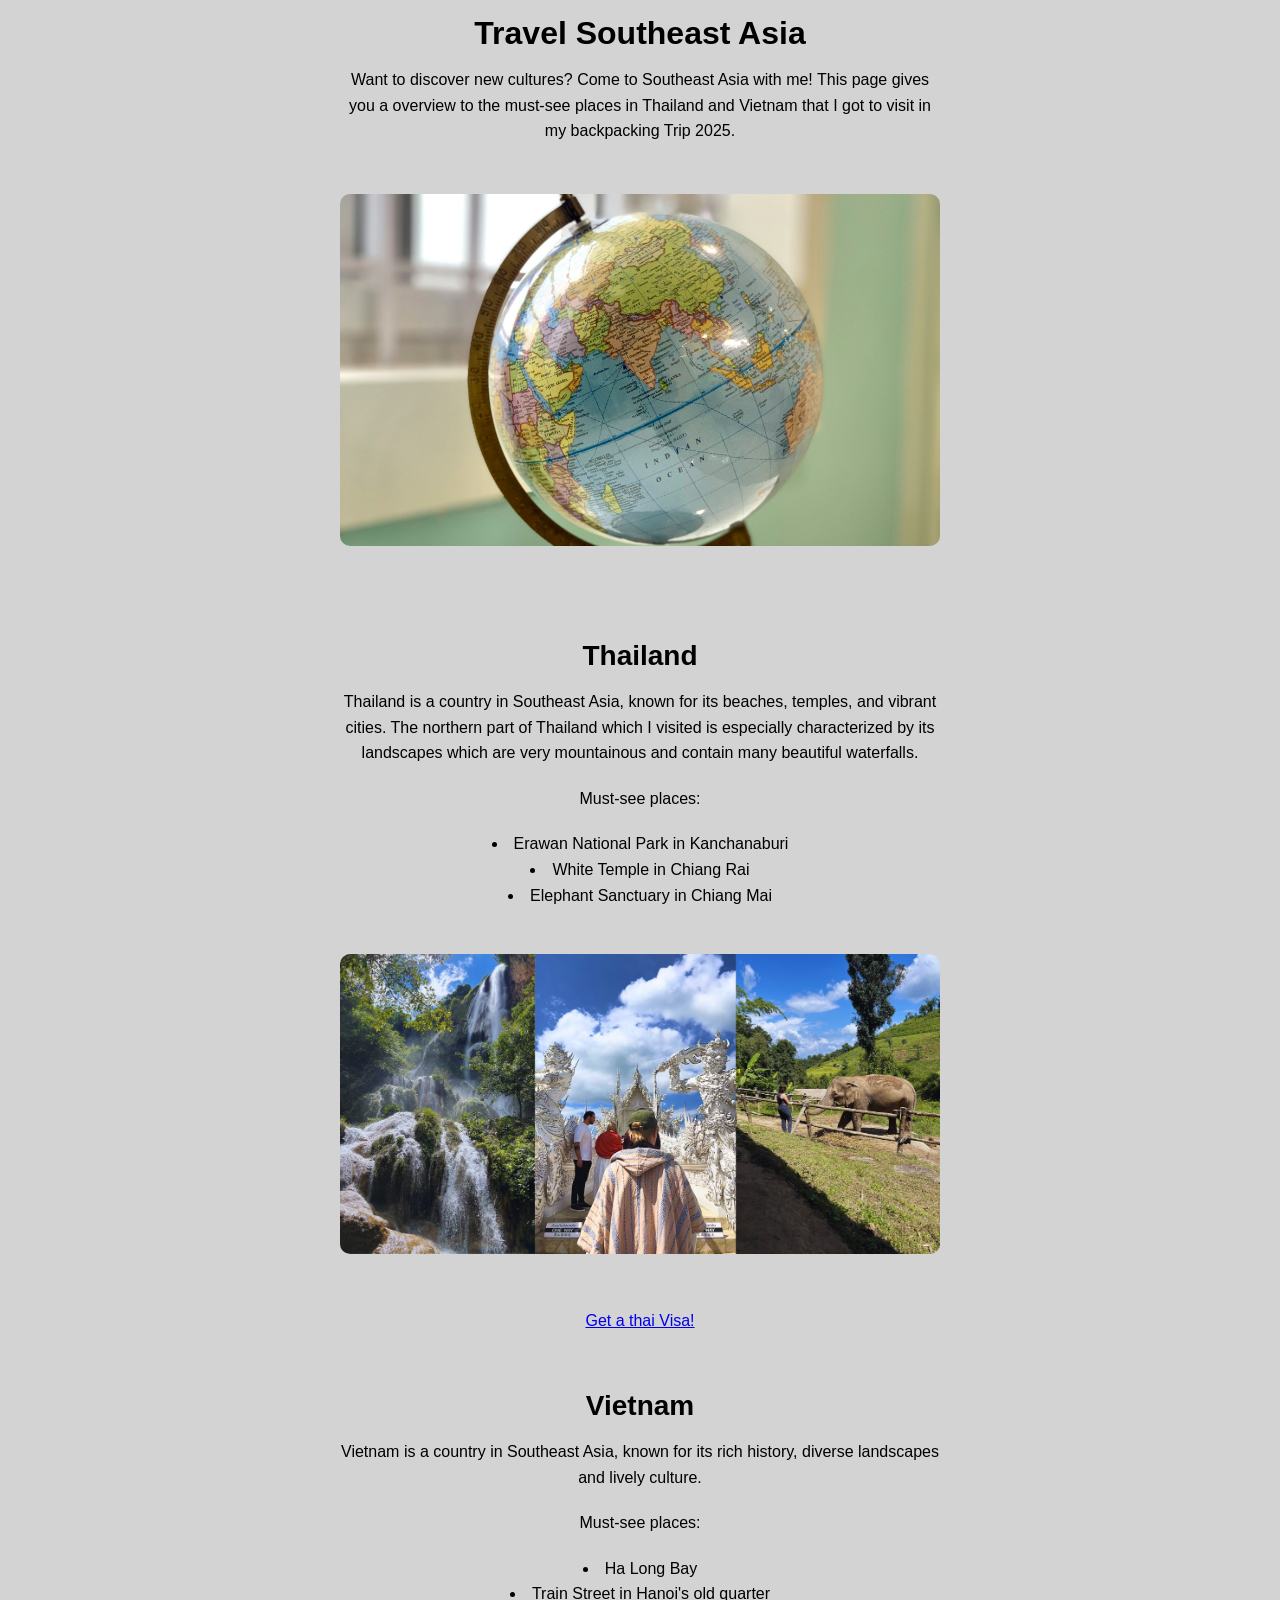
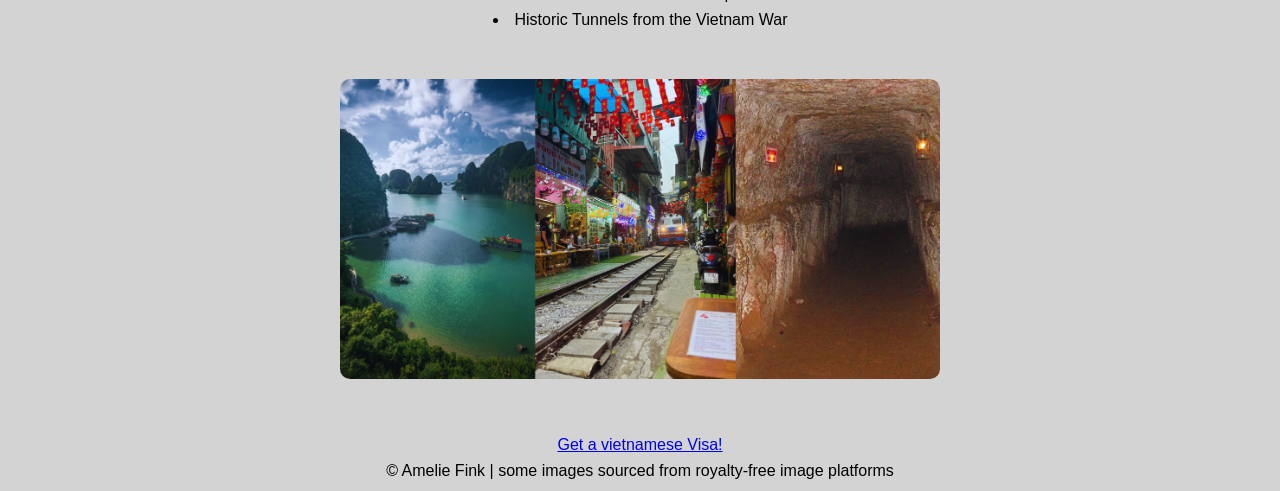
==== HTML/index.html @ e711e59a "Rename Travel.Southeast.Asia.index.html.html to index.html" ====
<!DOCTYPE html>
<html lang="en">
  <head>
    <meta charset="UTF-8">
    <meta name="viewport" content="width=device-width, initial-scale=1.0">
    <link rel="stylesheet" href="css/style.css">
    <title>travel.southeast.asia</title>
  </head>
  <body>
    <header>
      <h1><strong>Travel Southeast Asia</strong></h1>
      <p>Want to discover new cultures? Come to Southeast Asia with me! This page gives you a overview to the must-see places in Thailand and Vietnam that I got to visit in my backpacking Trip 2025.</p>
    </header>
    <main>
      <figure>
          <img src="Fotos/Globe.Southeast.Asia.png" alt="A Globe showing Southeast Asia">
          </figure>
      <section>
        <h2>Thailand</h2>
        <p>Thailand is a country in Southeast Asia, known for its beaches, temples, and vibrant cities. The northern part of Thailand which I visited is especially characterized by its landscapes which are very mountainous and contain many beautiful waterfalls. </p>
        <p>Must-see places:</p>
        <ul>
          <li>Erawan National Park in Kanchanaburi</li>
          <li>White Temple in Chiang Rai</li>
          <li>Elephant Sanctuary in Chiang Mai</li>
        </ul>
        <figure>
          <img src="Fotos/Thailand-must-sees.png" alt="A beautiful waterfall in the sunlight, a man walking into the white temple and a woman feeding an elephant.">
          </figure>
          <a href="https://thaievisa.go.th/">Get a thai Visa!</a>
      </section>
      <section>
        <h3>Vietnam</h3>
        <p>Vietnam is a country in Southeast Asia, known for its rich history, diverse landscapes and lively culture.</p>
        <p>Must-see places:</p>
        <ul>
          <li>Ha Long Bay</li>
          <li>Train Street in Hanoi's old quarter</li>
          <li>Historic Tunnels from the Vietnam War</li>
        </ul>
        <figure>
          <img src="Fotos/Vietnam-must-sees.png" alt="A turquoise-watered bay with big rocks protruding out of the water, a train moves through a narrow urban street lined with cafés and colorful lights, a very narrow dimly lit tunnel with walls of stone.">
          </figure>
          <a href="https://evisa.gov.vn/">Get a vietnamese Visa!</a>
      </section>
    </main>
    <footer>© Amelie Fink | some images sourced from royalty-free image platforms</footer>
  </body>
</html>
---- HTML/css/style.css ----
body{background-color: lightgray;
color: black;
text-align: center;
font-family:'Segoe UI', Tahoma, Geneva, Verdana, sans-serif;
font-size: 16px;
line-height: 160%;}
h1{font-size: 32px;
margin-bottom: 20px;}
h2{font-size: 28px;
margin-top: 60px;
margin-bottom: 20px;}
h3{font-size: 28px;
margin-top: 60px;
margin-bottom: 20px;}
ul{list-style-position: inside;
text-align: center;
padding-left: 0;}
p{max-width: 600px;
margin: 0 auto;
margin-bottom: 20px;
text-align: center;}
img{max-width: 600px;
    width: 100%;
height: auto;
border-radius: 10px;
margin: 30px 0;}
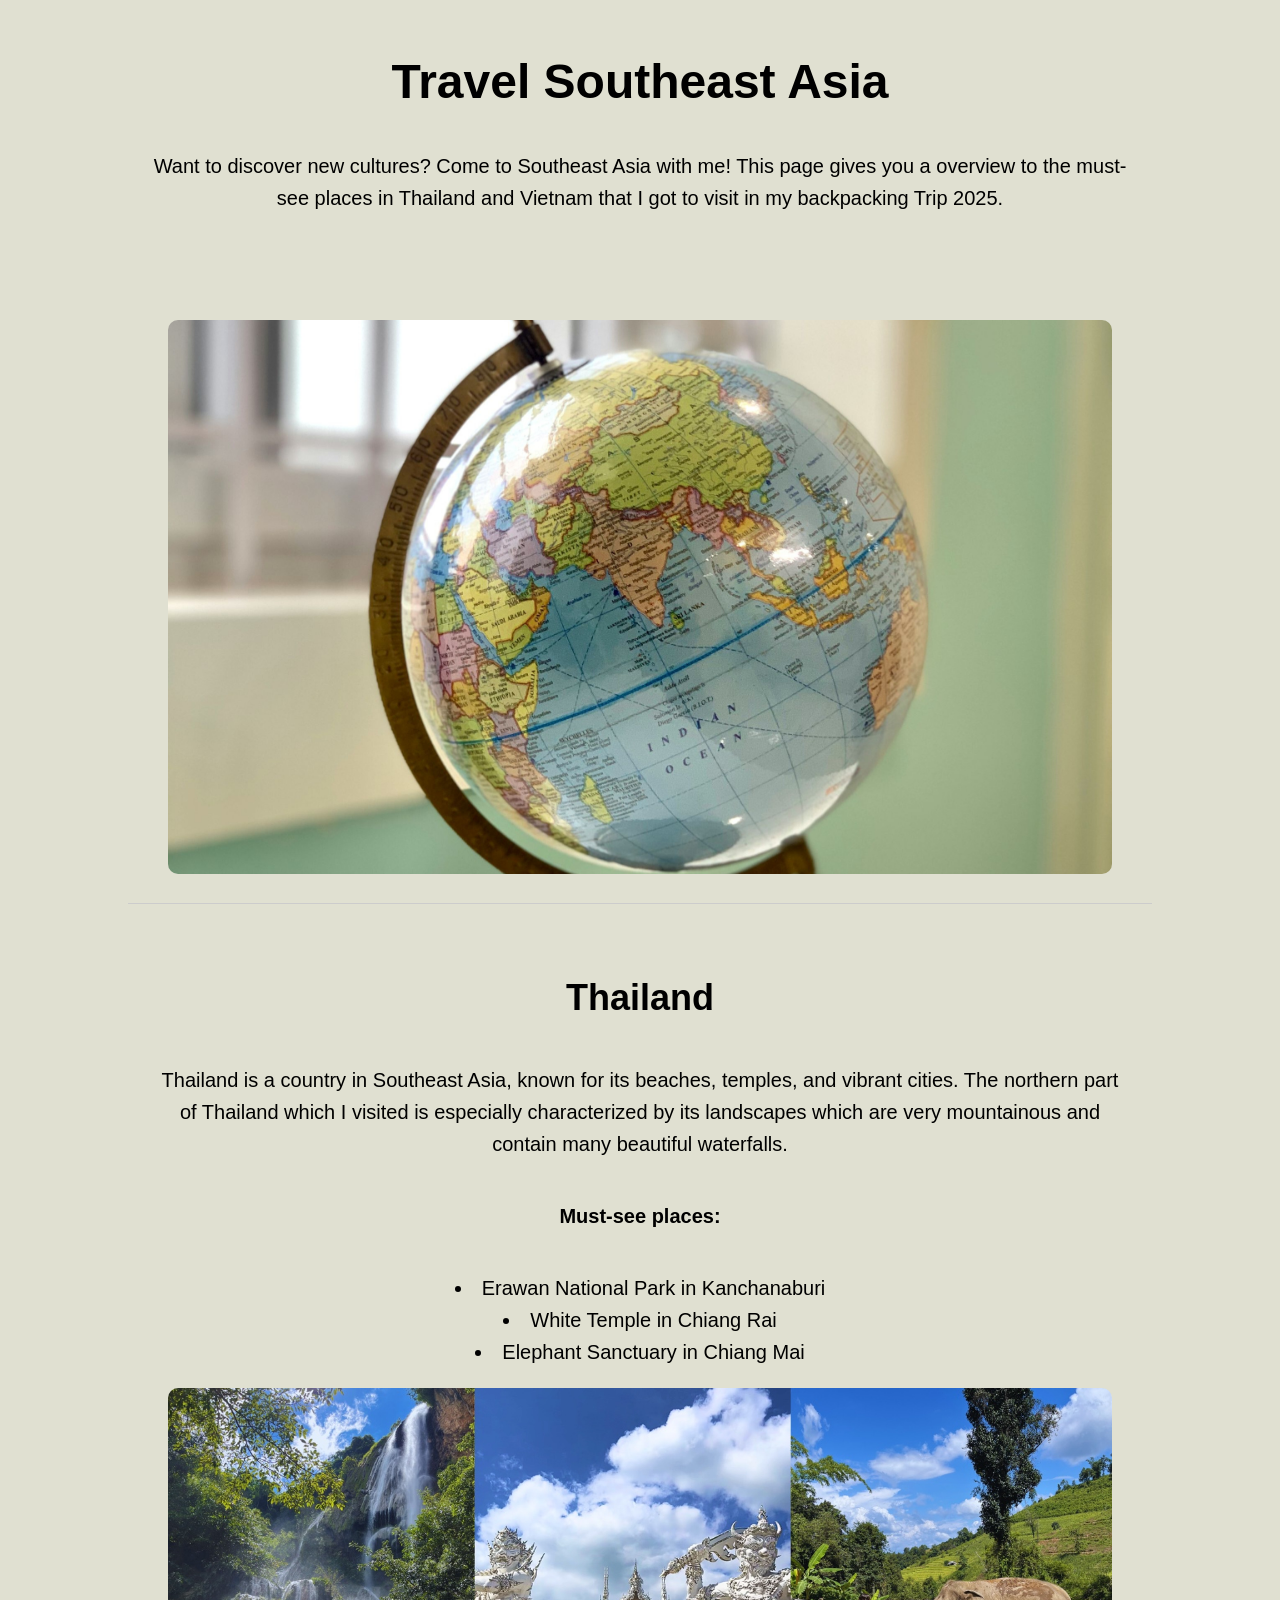
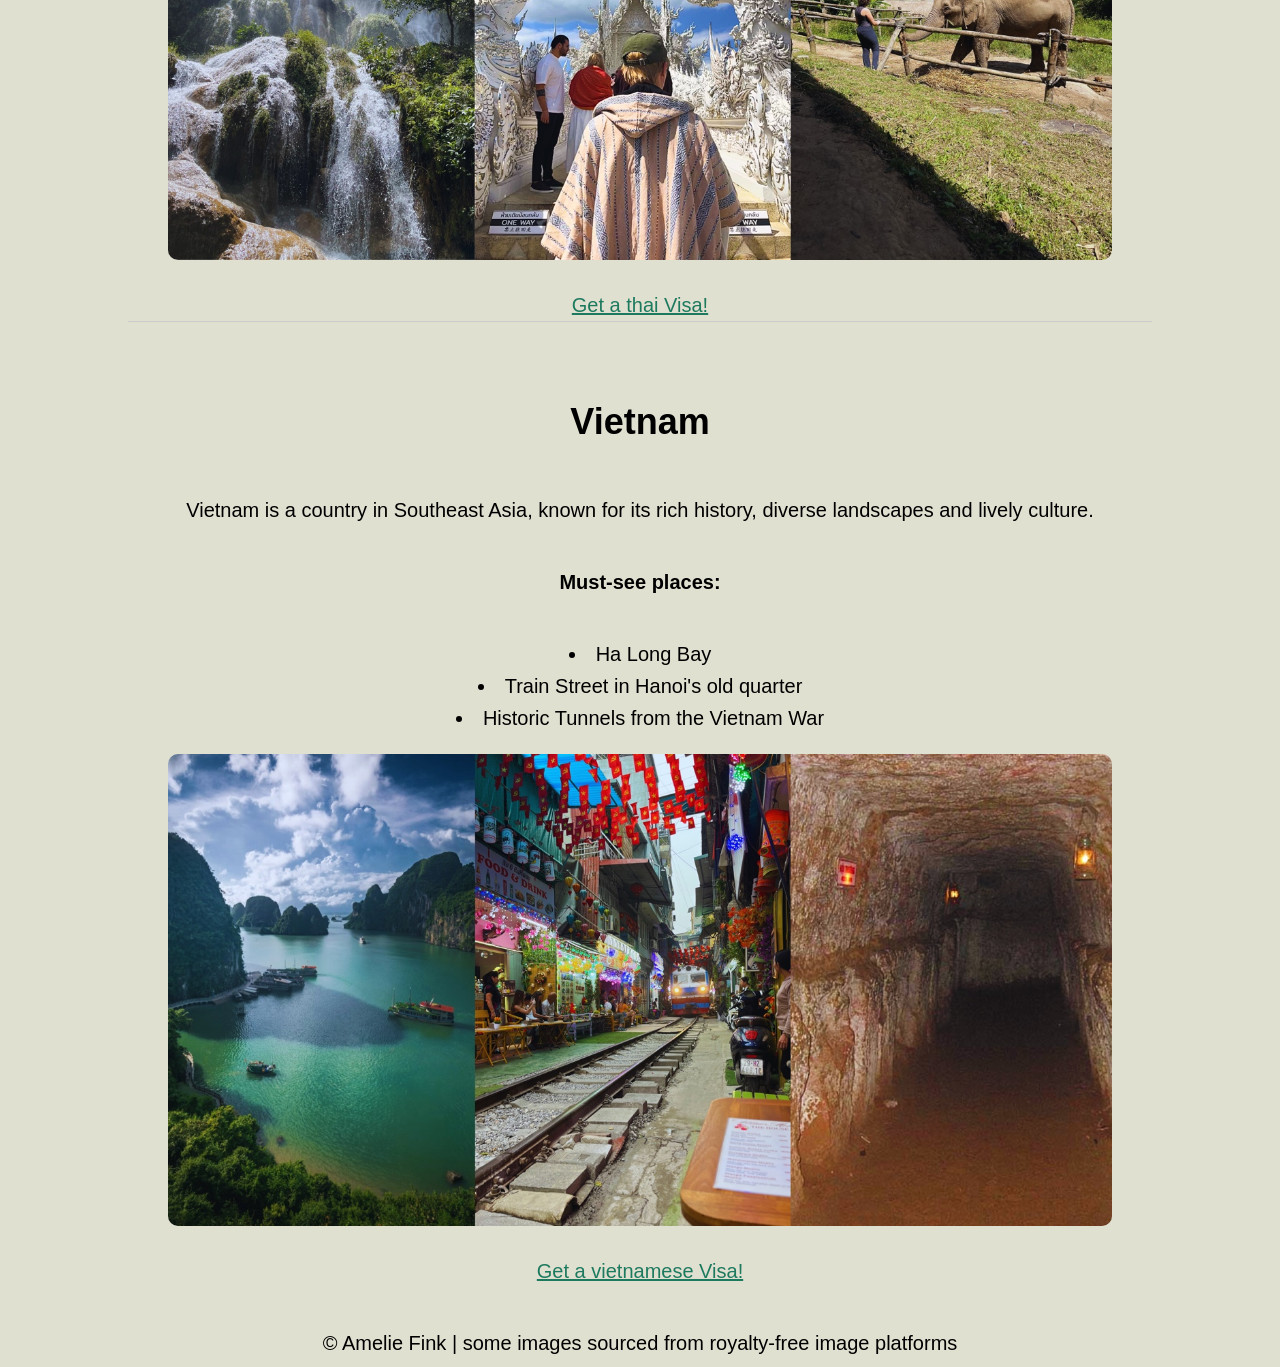
==== commit b1676d0f: "Update index.html" ====
--- a/HTML/index.html
+++ b/HTML/index.html
@@ -18,7 +18,7 @@
       <section>
         <h2>Thailand</h2>
         <p>Thailand is a country in Southeast Asia, known for its beaches, temples, and vibrant cities. The northern part of Thailand which I visited is especially characterized by its landscapes which are very mountainous and contain many beautiful waterfalls. </p>
-        <p>Must-see places:</p>
+        <p> <strong>Must-see places:</strong> </p>
         <ul>
           <li>Erawan National Park in Kanchanaburi</li>
           <li>White Temple in Chiang Rai</li>
@@ -32,7 +32,7 @@
       <section>
         <h3>Vietnam</h3>
         <p>Vietnam is a country in Southeast Asia, known for its rich history, diverse landscapes and lively culture.</p>
-        <p>Must-see places:</p>
+        <p> <strong> Must-see places: </strong> </p>
         <ul>
           <li>Ha Long Bay</li>
           <li>Train Street in Hanoi's old quarter</li>
--- a/HTML/css/style.css
+++ b/HTML/css/style.css
@@ -1,26 +1,70 @@
-body{background-color: lightgray;
+body{background-color: #E0E0D1FF;
 color: black;
 text-align: center;
 font-family:'Segoe UI', Tahoma, Geneva, Verdana, sans-serif;
 font-size: 16px;
 line-height: 160%;}
-h1{font-size: 32px;
-margin-bottom: 20px;}
-h2{font-size: 28px;
-margin-top: 60px;
-margin-bottom: 20px;}
-h3{font-size: 28px;
-margin-top: 60px;
-margin-bottom: 20px;}
+
+h1{font-size: 32px;}
+
+h2{font-size: 28px;}
+
+h3{font-size: 28px;}
+
 ul{list-style-position: inside;
 text-align: center;
 padding-left: 0;}
-p{max-width: 600px;
-margin: 0 auto;
-margin-bottom: 20px;
-text-align: center;}
-img{max-width: 600px;
+
+img{max-width: 85vw;
     width: 100%;
 height: auto;
-border-radius: 10px;
-margin: 30px 0;}+border-radius: 10px;}
+
+main{max-width: 80vw;
+    margin: 0 auto;
+    text-align: center;
+    padding: 40px 24px;
+}
+
+header{
+    max-width: 80vw;
+    margin: 0 auto;
+    text-align: center;
+    padding: 26px 24px;
+}
+
+img:hover{
+  transform: scale(1.03);
+  transition: 0.3s;
+}
+
+section {
+    border-top: 1px solid #ccc;
+    padding-top: 48px;
+}
+
+a{
+    color: #1e7a5f;
+}
+
+a:hover{
+    color: #145443;
+}
+
+@media screen and (min-width: 744px) {
+    body{font-size: 18px;} 
+    p{max-width: 80vw;
+     margin: 0 auto;
+      padding: 20px 24px;}
+    img{max-width: 85vw;}
+    h1{font-size: 40px;}
+    h2, h3{font-size: 32px;}
+}
+
+@media screen and (min-width: 1200px) {
+    body{font-size:20px;}
+    h1{font-size: 48px;}
+    h2, h3{font-size: 36px;}
+}
+    
+    
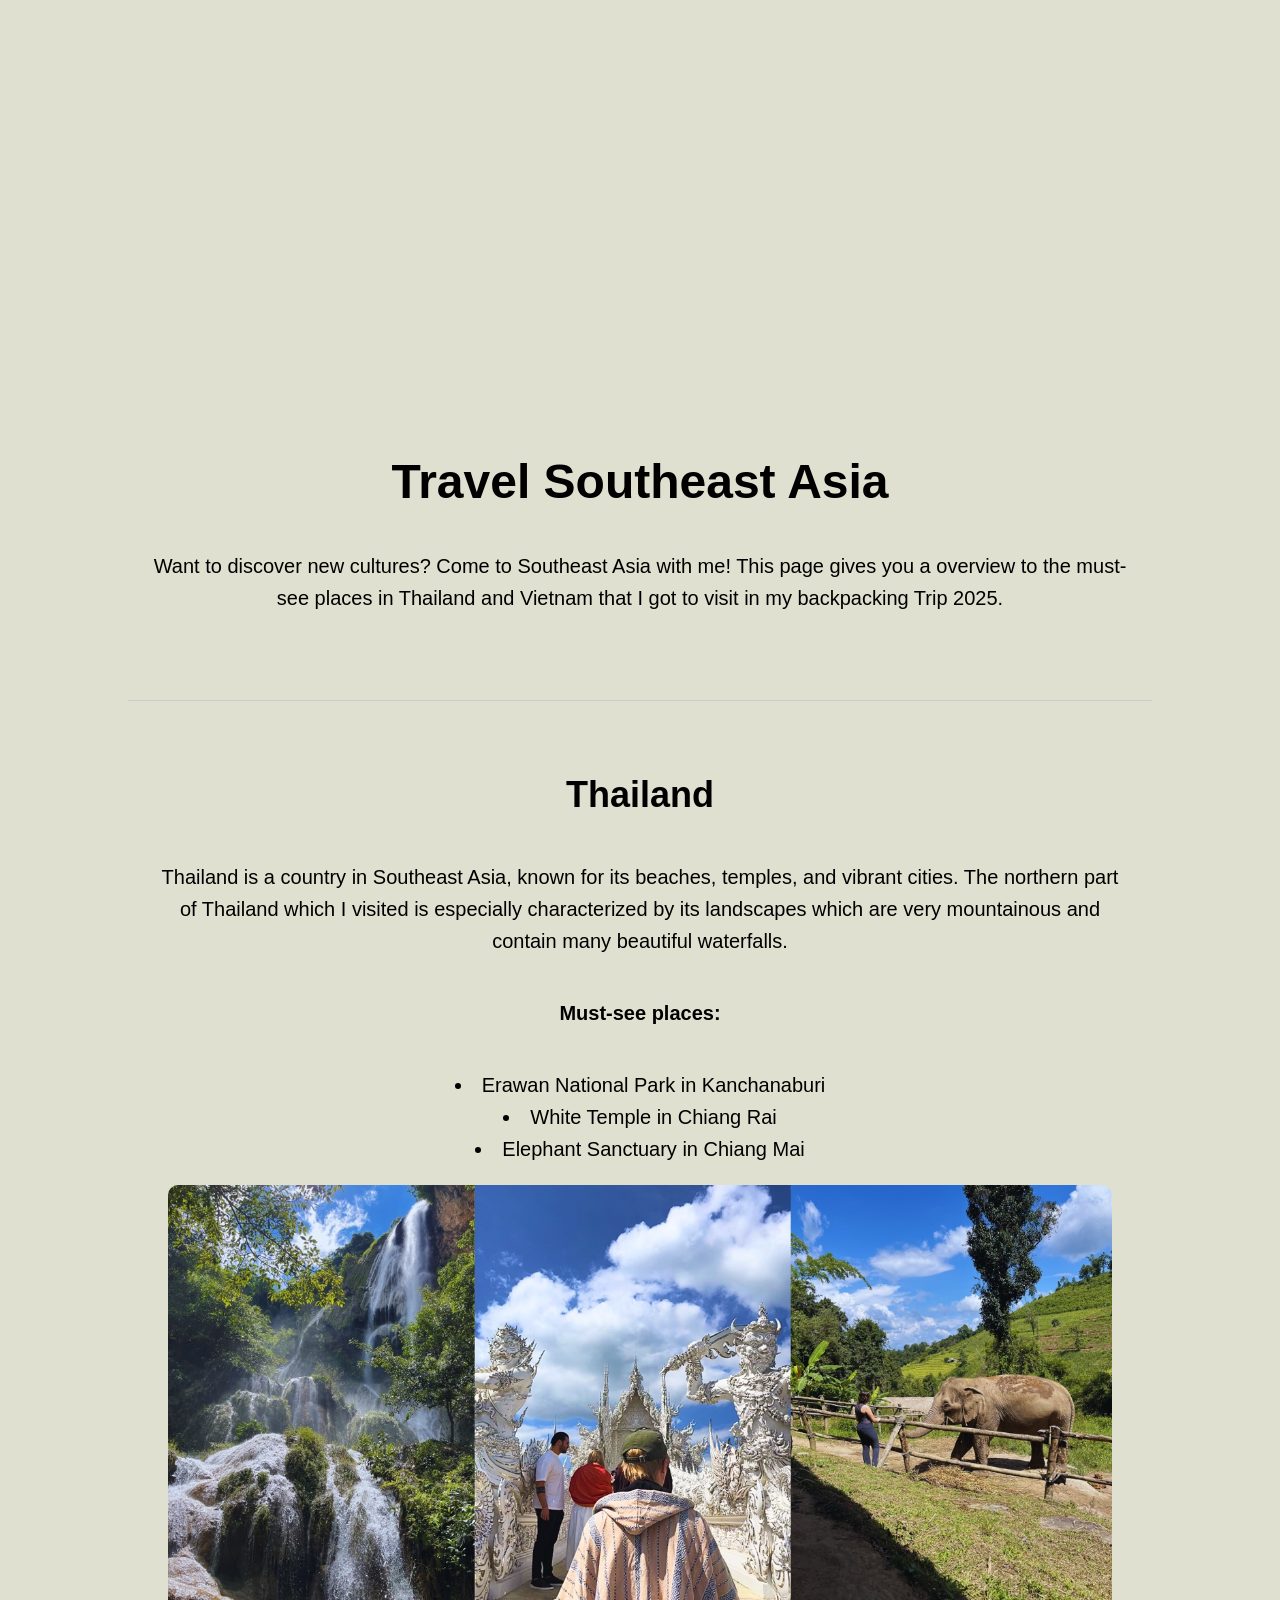
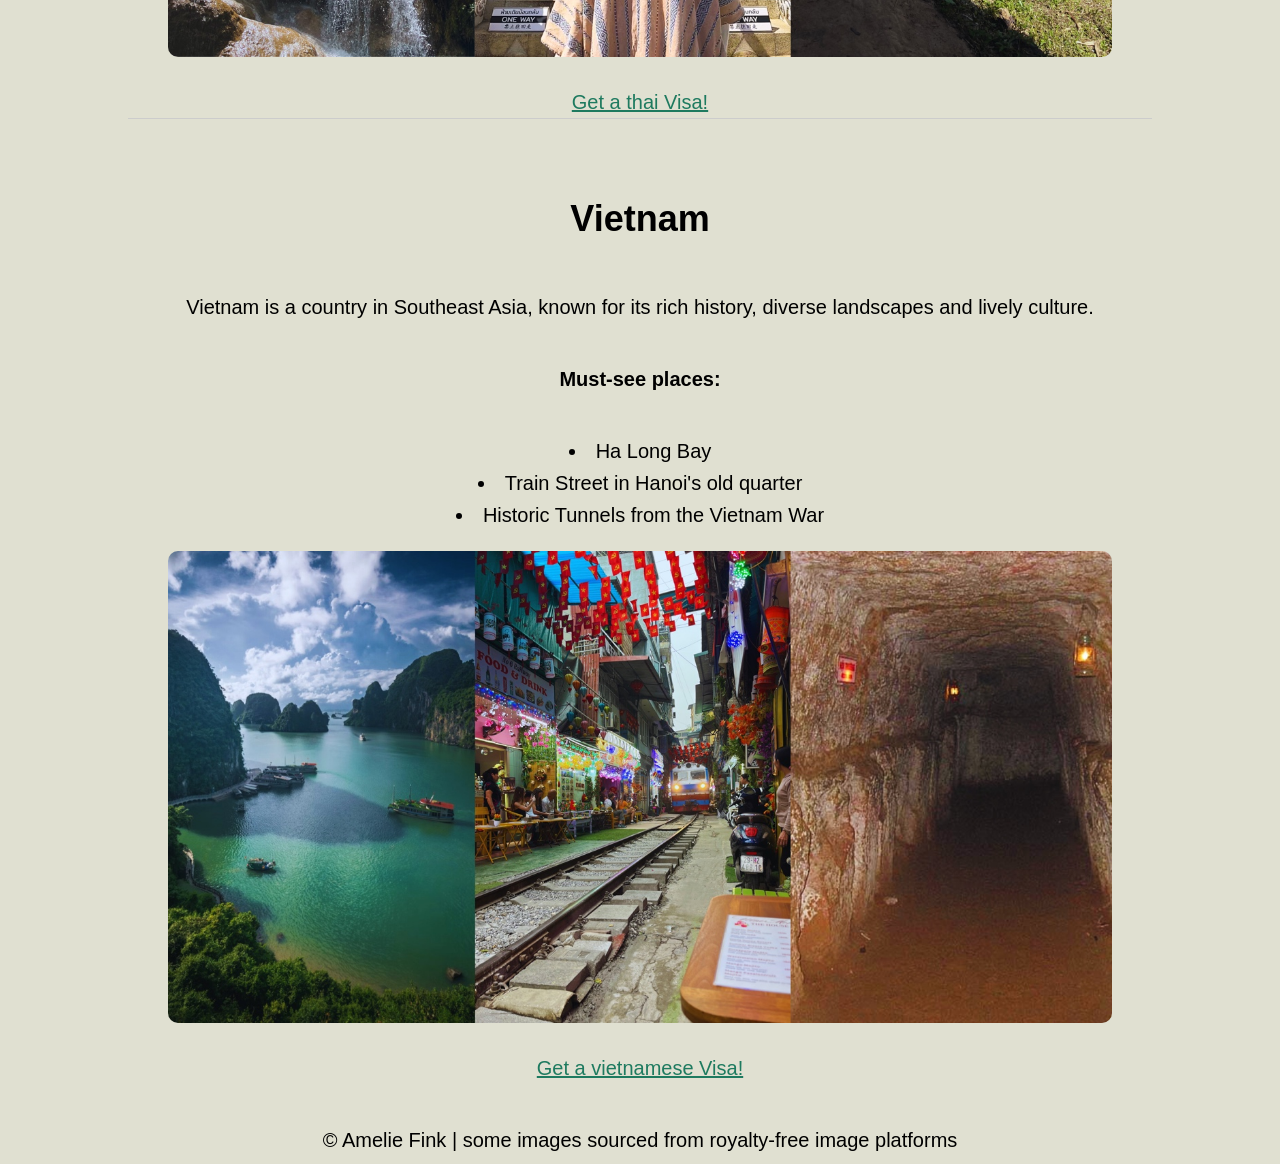
==== commit b1a74031: "Update index.html" ====
--- a/HTML/index.html
+++ b/HTML/index.html
@@ -8,13 +8,11 @@
   </head>
   <body>
     <header>
+      <div class="hero"></div>
       <h1><strong>Travel Southeast Asia</strong></h1>
       <p>Want to discover new cultures? Come to Southeast Asia with me! This page gives you a overview to the must-see places in Thailand and Vietnam that I got to visit in my backpacking Trip 2025.</p>
     </header>
     <main>
-      <figure>
-          <img src="Fotos/Globe.Southeast.Asia.png" alt="A Globe showing Southeast Asia">
-          </figure>
       <section>
         <h2>Thailand</h2>
         <p>Thailand is a country in Southeast Asia, known for its beaches, temples, and vibrant cities. The northern part of Thailand which I visited is especially characterized by its landscapes which are very mountainous and contain many beautiful waterfalls. </p>
--- a/HTML/css/style.css
+++ b/HTML/css/style.css
@@ -4,6 +4,14 @@
 font-family:'Segoe UI', Tahoma, Geneva, Verdana, sans-serif;
 font-size: 16px;
 line-height: 160%;}
+
+.hero{background-image: url("../Fotos/Globe.SoutheAisa.png");
+height: 400px;
+background-color: #E0E0D1FF;
+background-position: center;
+background-repeat: no-repeat;
+background-size: cover;
+}
 
 h1{font-size: 32px;}
 
